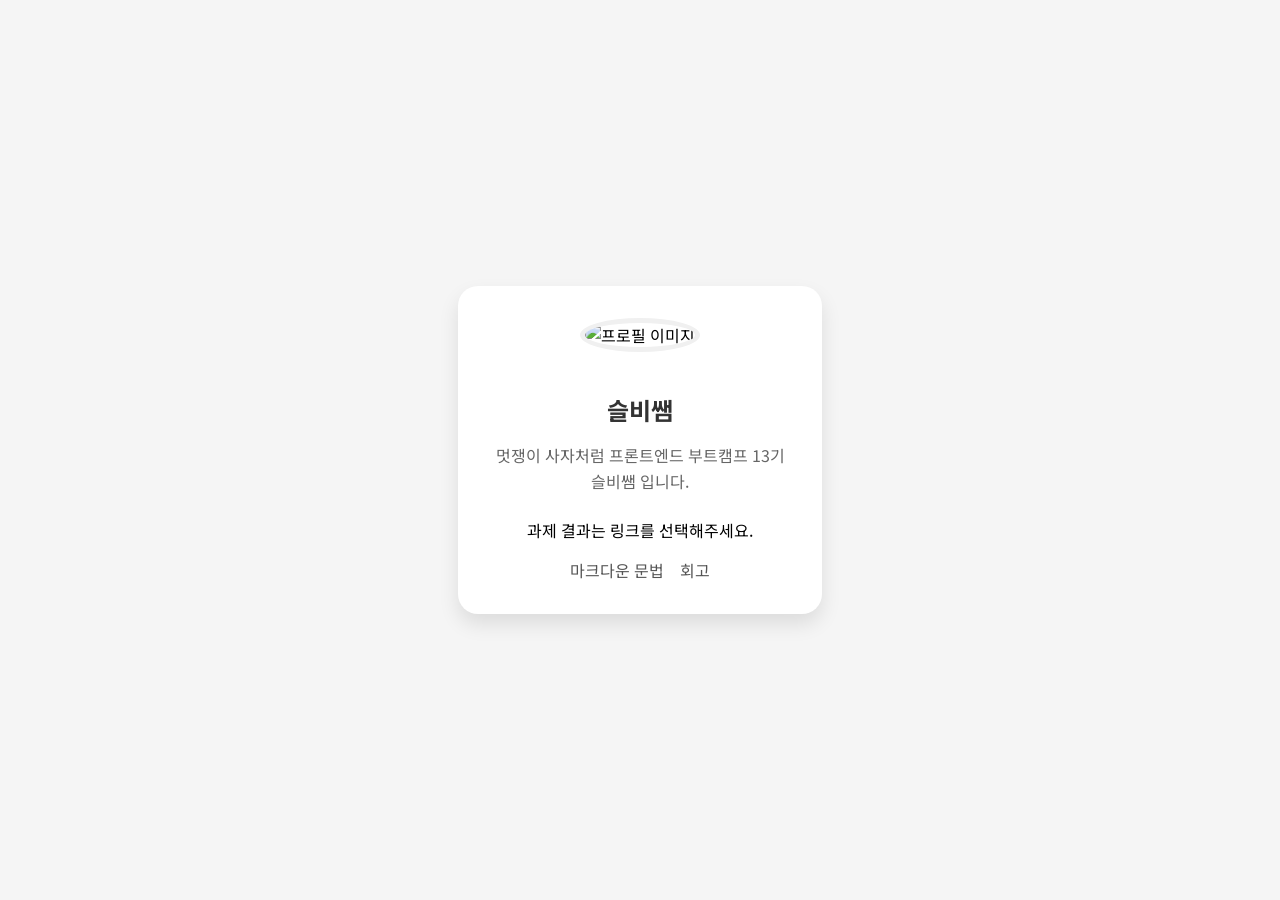
==== index.html @ 5b784138 "index 문법 오류 수정 - <a> 요소" ====
<!doctype html>
<html lang="ko">
  <head>
    <meta charset="UTF-8" />
    <meta name="viewport" content="width=device-width, initial-scale=1.0" />
    <title>HTML/CSS 과제</title>
    <style>
      body {
        margin: 0;
        padding: 0;
        font-family: "Noto Sans KR", sans-serif;
        background-color: #f5f5f5;
        display: flex;
        justify-content: center;
        align-items: center;
        min-height: 100vh;
      }

      .profile-card {
        background: white;
        border-radius: 20px;
        box-shadow: 0 10px 20px rgba(0, 0, 0, 0.1);
        padding: 2rem;
        width: 300px;
        text-align: center;
      }

      .profile-image {
        width: 150px;
        height: 150px;
        border-radius: 50%;
        margin-bottom: 1.5rem;
        object-fit: cover;
        border: 5px solid #f0f0f0;
      }

      .name {
        font-size: 1.5rem;
        font-weight: bold;
        color: #333;
        margin-bottom: 0.5rem;
      }

      .bio {
        color: #666;
        line-height: 1.6;
        margin-bottom: 1.5rem;
      }

      .homework-links {
        display: flex;
        justify-content: center;
        gap: 1rem;
        margin: 0;
        padding: 0;
        list-style: none;
      }

      .homework-links a {
        color: #555;
        text-decoration: none;
        transition: color 0.3s ease;
      }

      .homework-links a:hover {
        color: #007bff;
      }
    </style>
    <link
      href="https://fonts.googleapis.com/css2?family=Noto+Sans+KR:wght@400;700&display=swap"
      rel="stylesheet"
    />
    <link
      rel="stylesheet"
      href="https://cdnjs.cloudflare.com/ajax/libs/font-awesome/5.15.4/css/all.min.css"
    />
  </head>
  <body>
    <div class="profile-card">
      <img
        src="./src/assets/images/ssam.jpg"
        alt="프로필 이미지"
        class="profile-image"
      />
      <h1 class="name">슬비쌤</h1>
      <p class="bio">멋쟁이 사자처럼 프론트엔드 부트캠프 13기 슬비쌤 입니다.</p>
      <p>과제 결과는 링크를 선택해주세요.</p>
      <ul class="homework-links">
        <li><a href="./src/md/markdown.md">마크다운 문법</a></li>
        <li><a href="./src/md/retrospect.md">회고</a></li>
      </ul>
    </div>
  </body>
</html>
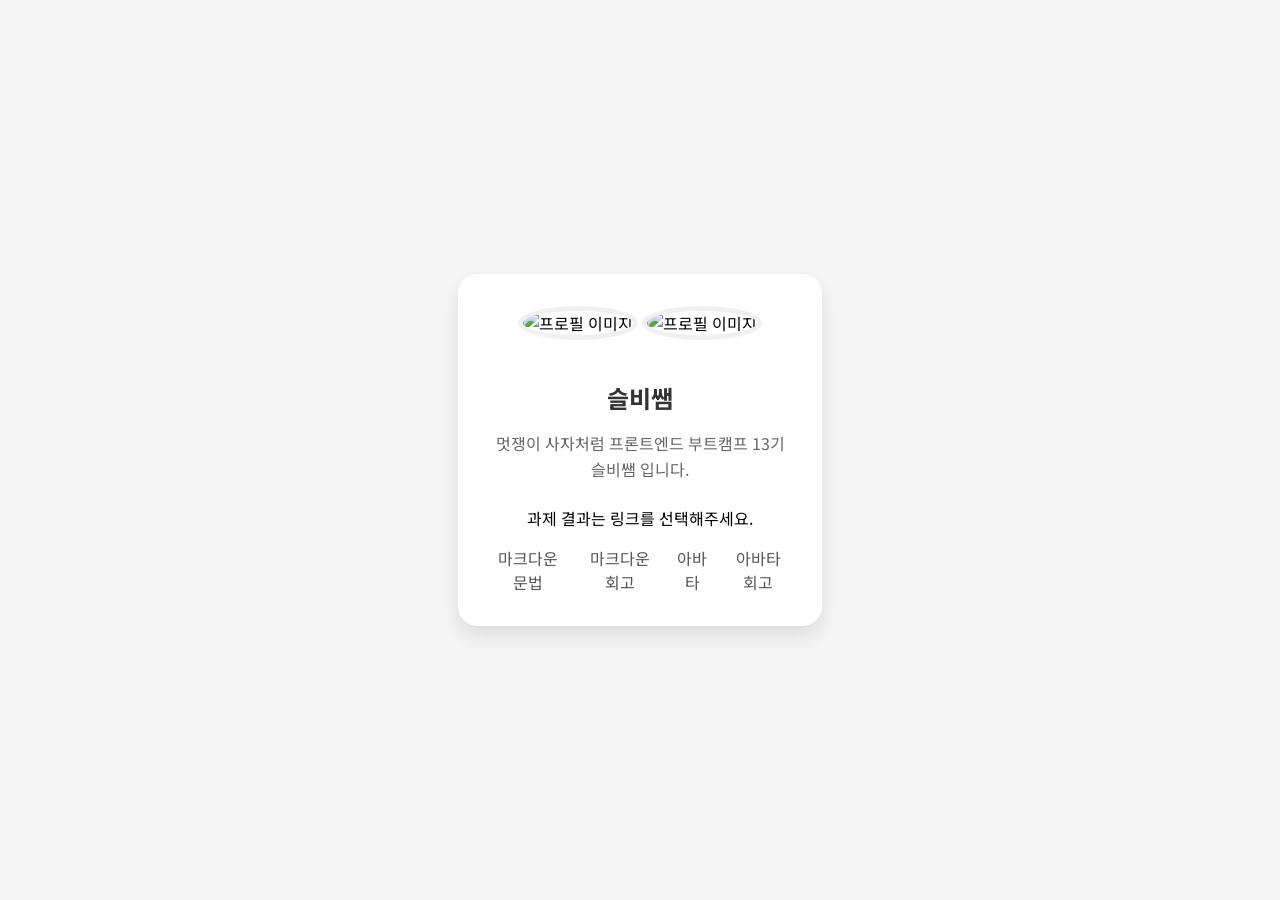
==== commit a2ce41b7: "절대 경로 VS 상대 경로" ====
--- a/index.html
+++ b/index.html
@@ -77,6 +77,13 @@
   </head>
   <body>
     <div class="profile-card">
+      <!-- 절대 경로로 이미지 삽입하기 -->
+      <img
+        src="/home-work/src/assets/images/ssam.jpg"
+        alt="프로필 이미지"
+        class="profile-image"
+      />
+      <!-- 상대 경로로 이미지 삽입하기 -->
       <img
         src="./src/assets/images/ssam.jpg"
         alt="프로필 이미지"
@@ -87,7 +94,9 @@
       <p>과제 결과는 링크를 선택해주세요.</p>
       <ul class="homework-links">
         <li><a href="./src/md/markdown.md">마크다운 문법</a></li>
-        <li><a href="./src/md/retrospect.md">회고</a></li>
+        <li><a href="./src/md/retrospect.md">마크다운 회고</a></li>
+        <li><a href="./src/avatars/avatars.html">아바타</a></li>
+        <li><a href="./src/avatars/avatars.md">아바타 회고</a></li>
       </ul>
     </div>
   </body>
